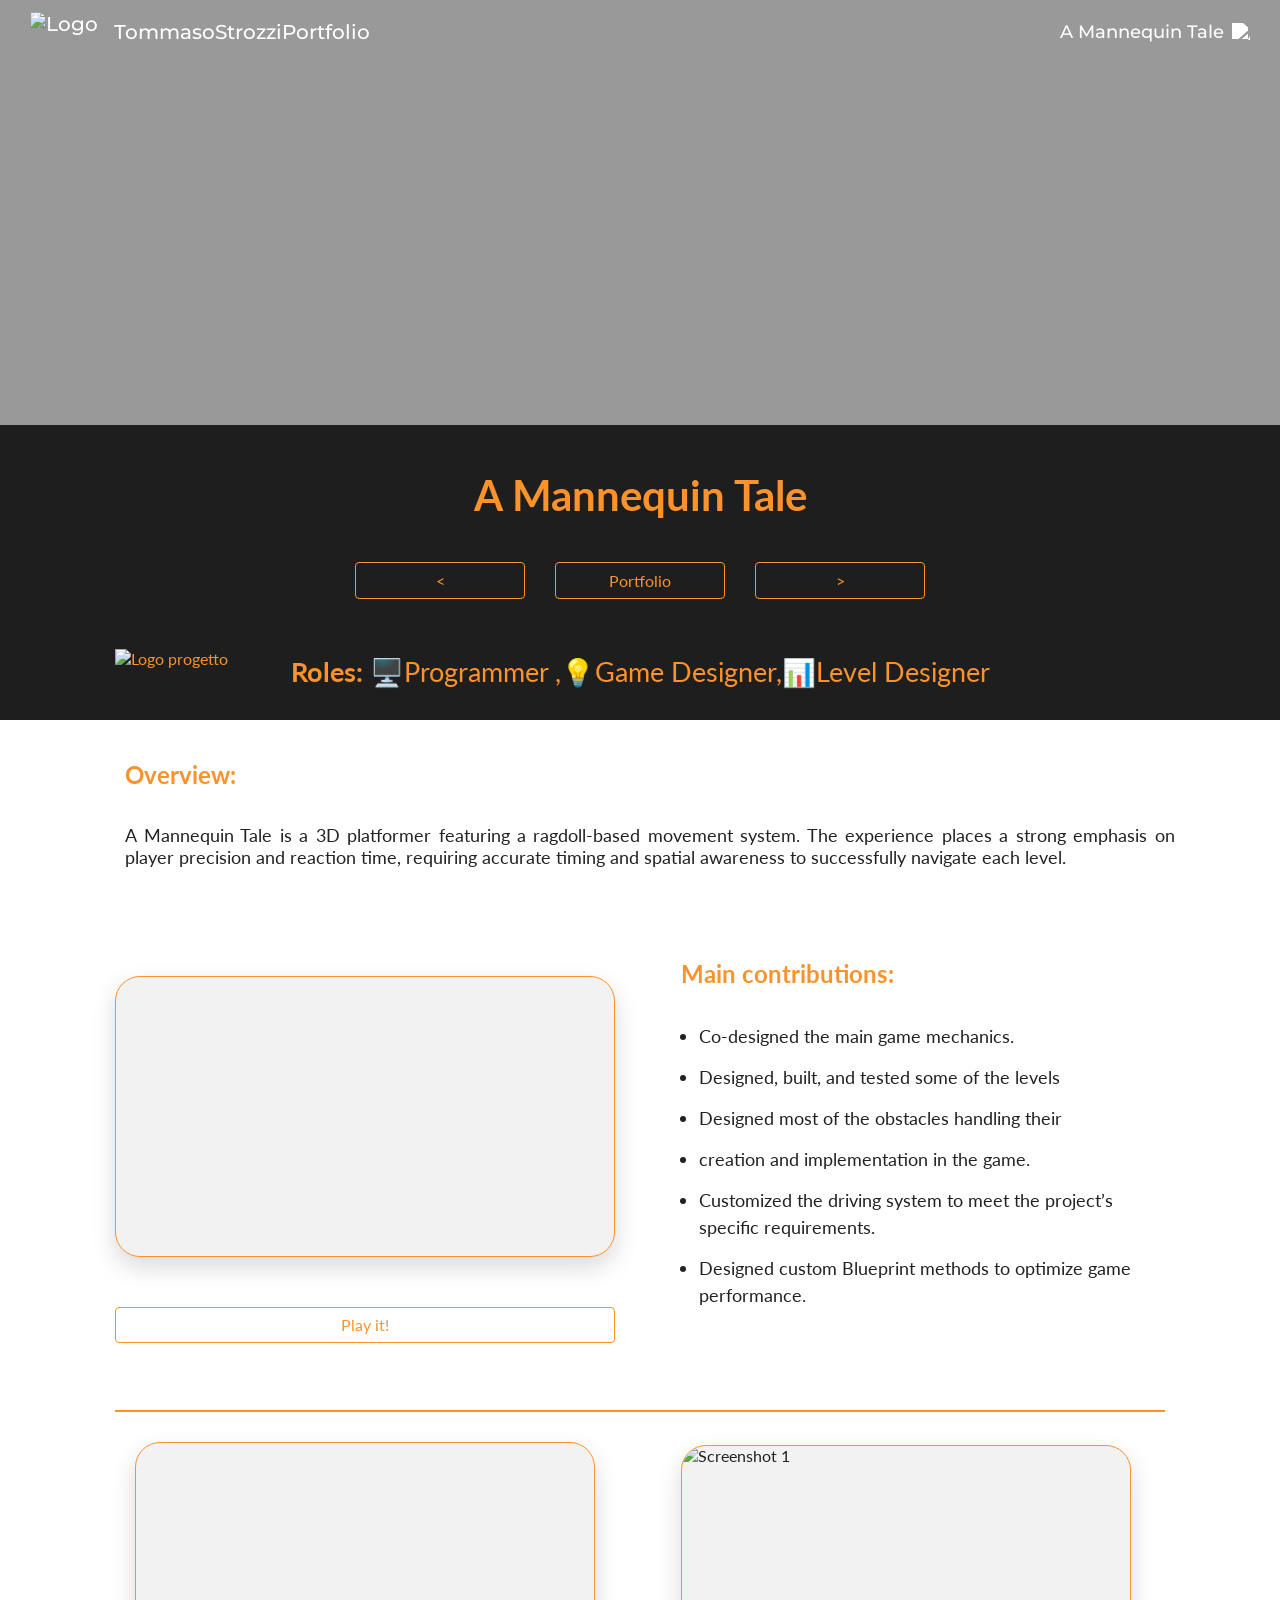
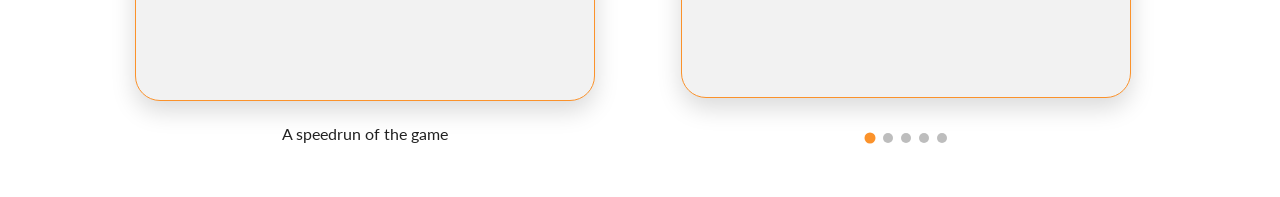
==== a-mannequin-tale.html @ 46197012 "Portfolio 1.2" ====
<!DOCTYPE html>
<html lang="it">
<head>
    <meta charset="UTF-8">
    <meta name="viewport" content="width=device-width, initial-scale=1.0">

    <title>A Mannequin Tale</title>
    <link rel="stylesheet" href="css/projectstyle.css">
    <link rel="preconnect" href="https://fonts.googleapis.com">
    <link rel="preconnect" href="https://fonts.gstatic.com" crossorigin>
    <link href="https://fonts.googleapis.com/css2?family=Lato:ital,wght@0,400;0,700;1,400;1,700&display=swap" rel="stylesheet">
    <link rel="icon" href="https://imgur.com/U4tnwDA.jpg" type="image/jpeg">
</head>

<body style="
  --color-bg: #1E1E1E;
  --color-accent: #FB922B;
  --color-accent-dark: #E57E1F;
  --color-text: #222222;
  --font-main: 'Lato', sans-serif;
  --hero-image: url('https://imgur.com/tdetvVC.jpg');
">
    <!-- HEADER -->
    <header class="header">
        <div class="logo">
            <img src="https://imgur.com/Wj6mNnL.jpg" alt="Logo" class="logo-img">
            TommasoStrozziPortfolio
        </div>
        <div class="menu">
            <span class="menu-title">
                A Mannequin Tale
                <img src="https://imgur.com/wrdDKF8.png" alt="Arrow Icon" class="menu-arrow">
            </span>
            <ul class="dropdown">
                <li><a href="index.html">Portfolio</a></li>
                <li><a href="straight-thoughts.html">Straight Thoughts</a></li>
                <li><a href="until-you-make-it.html">...Until You Make It</a></li>
                <li><a href="handys-wander.html">Handy's Wander</a></li>
                <li><a href="fuga-da-cagna.html">Fuga Da Cag'Na</a></li>
                <li><a href="gloom-district.html">Gloom District</a></li>
            </ul>
        </div>
    </header>

    <!-- HERO -->
    <section class="hero-spacer"></section>

    <section class="hero-banner">
        <div class="container">
            <div class="hero-content">
                <h1 class="hero-title">A Mannequin Tale</h1>

                <div class="hero-nav">
                    <a href="straight-thoughts.html">&#60;</a>
                    <a href="index.html">Portfolio</a>
                    <a href="until-you-make-it.html">&#62;</a>
                </div>

                <div class="roles-row">
                    <img src="https://imgur.com/hMfB88m.jpg" alt="Logo progetto" class="roles-logo">
                    <p class="roles-text">
                        <strong>Roles:</strong>
                        🖥️Programmer ,💡Game Designer,📊Level Designer
                    </p>
                </div>
            </div>
        </div>
    </section>

    <!-- CONTENT -->
    <section class="project-section">
        <div class="container">

            <section class="overview-section">
                <h2 class="section-title">Overview:</h2>
                <p class="overview-text">
                    A Mannequin Tale is a 3D platformer featuring a ragdoll-based movement system. The experience places a strong emphasis on player precision and reaction time, requiring accurate timing and spatial awareness to successfully navigate each level.
                </p>
            </section>

            <!-- PRIMA SEZIONE -->
            <section class="content-preview">
                <div class="portfolio-content">

                    <!-- VIDEO 1 AL POSTO DEL CAROSELLO DI SOPRA -->
                    <div class="carousel-box">
                        <div class="video-box">
                            <iframe src="https://www.youtube-nocookie.com/embed/F_3HjSEWbZM"
                                    title="YouTube video player"
                                    frameborder="0"
                                    allow="accelerometer; autoplay; clipboard-write; encrypted-media; gyroscope; picture-in-picture; web-share"
                                    allowfullscreen
                                    referrerpolicy="strict-origin-when-cross-origin">
                            </iframe>
                        </div>

                        <a href="https://fiorebuddha.itch.io/a-mannequin-tale" class="play-btn" target="_blank">
                            Play it!
                        </a>
                    </div>

                    <!-- MAIN CONTRIBUTIONS DI SOPRA RESTA QUI -->
                    <div class="text-column">
                        <h2 class="contribution-title">Main contributions:</h2>
                        <ul class="contribution-list">
                            <li>Co-designed the main game mechanics.</li>
                            <li>Designed, built, and tested some of the levels</li>
                            <li>Designed most of the obstacles handling their</li>
                            <li>creation and implementation in the game.</li>
                            <li>Customized the driving system to meet the project’s specific requirements.</li>
                            <li>Designed custom Blueprint methods to optimize game performance.</li>
                        </ul>
                        <br />
                        <br />
                        <br />
                    </div>

                </div>
            </section>

            <hr class="section-divider">

            <!-- SECONDA SEZIONE -->
            <section class="content-preview">
                <div class="portfolio-content">

                    <!-- VIDEO 2 AL POSTO DEL CAROSELLO DI SOTTO -->
                    <div class="carousel-box">
                        <div class="video-box-2">
                            <iframe src="https://www.youtube-nocookie.com/embed/7JmI_Tr10-s"
                                    title="YouTube video player"
                                    frameborder="0"
                                    allow="accelerometer; autoplay; clipboard-write; encrypted-media; gyroscope; picture-in-picture; web-share"
                                    allowfullscreen
                                    referrerpolicy="strict-origin-when-cross-origin">
                            </iframe>
                        </div>

                        <p style="text-align: center; margin: 0 0 35px 0; line-height: 1;">
                            A speedrun of the game
                        </p>
                    </div>

                    <!-- IL MAIN CONTRIBUTION DI SOTTO DIVENTA IL CAROSELLO -->
                            <div class="carousel-box">
                                <div class="carousel" id="portfolioCarousel">
                                    <button class="carousel-arrow prev" id="prevSlide" aria-label="Immagine precedente">&#10094;</button>
                                    <button class="carousel-arrow next" id="nextSlide" aria-label="Immagine successiva">&#10095;</button>

                                    <div class="carousel-slide">
                                        <img src="https://i.imgur.com/fH90xXa.jpg" alt="Screenshot 1">
                                    </div>
                                    <div class="carousel-slide">
                                        <img src="https://i.imgur.com/KrLvsUf.jpg" alt="Screenshot 2">
                                    </div>
                                    <div class="carousel-slide">
                                        <img src="https://i.imgur.com/tdetvVC.jpg" alt="Screenshot 3">
                                    </div>
                                    <div class="carousel-slide">
                                        <img src="https://i.imgur.com/iNM7DYr.jpg" alt="Screenshot 4">
                                    </div>
                                    <div class="carousel-slide">
                                        <img src="https://i.imgur.com/xnFDkZ8.jpg" alt="Screenshot 5">
                                    </div>
                                </div>

                                <div class="carousel-caption" id="carouselCaption">A Mannequin Tale</div>

                                <div class="carousel-dots" id="carouselDots">
                                    <span class="carousel-dot active" data-slide="0"></span>
                                    <span class="carousel-dot" data-slide="1"></span>
                                    <span class="carousel-dot" data-slide="2"></span>
                                    <span class="carousel-dot" data-slide="3"></span>
                                    <span class="carousel-dot" data-slide="4"></span>
                                </div>
                            </div>
                        </div>
                    </section>
                </div>
            </section>
    <script src="js/script.js"></script>
</body>
</html>
---- css/projectstyle.css ----
﻿@import url('https://fonts.googleapis.com/css2?family=Montserrat:wght@600;700&family=Poppins:wght@300;400;500&display=swap');

/* -------------------- BASE -------------------- */
html, body {
    margin: 0;
    padding: 0;
    font-family: var(--font-main);
}

body {
    background: #ffffff;
    color: var(--color-text, #222222);
    position: relative;
}

    /* immagine fissa in alto, dietro al sito */
    body::before {
        content: "";
        position: fixed;
        top: 0;
        left: 0;
        width: 100%;
        height: 47.27vh;
        background: linear-gradient(rgba(0, 0, 0, 0.4), rgba(0, 0, 0, 0.4)), var(--hero-image) center center;
        background-size: cover;
        z-index: -1;
        filter: blur(0.5px);
    }
    /* se NON c'è color-hero-text → freccia bianca */
    body:not([style*="--color-hero-text"]) .menu-arrow {
        filter: brightness(0) invert(1);
    }

.container {
    width: 60.5%;
    margin: 0 auto;
}

/* -------------------- HEADER -------------------- */
.hero-spacer {
    height: 47.25vh;
}

.header {
    display: flex;
    justify-content: space-between;
    align-items: center;
    font-family: 'Montserrat', sans-serif;
    padding: 12px 30px 8px 30px;
    background: var(--color-bg, #1E1B4B);
    color: var(--color-hero-text, #ffffff);
    font-size: 20px;
    position: fixed;
    top: 0;
    left: 0;
    width: 100%;
    z-index: 2000;
    box-sizing: border-box;
    transition: background-color 0.35s ease;
}

    .header.transparent {
        background-color: rgba(30, 27, 75, 0); /* stesso colore ma trasparente */
    }

.logo {
    display: flex;
    align-items: center;
    gap: 16px;
    font-size: 20px;
    font-weight: 500;
    color: var(--color-hero-text, #ffffff);
}

.logo-img {
    height: 40px;
    width: auto;
    display: block;
}

/* -------------------- MENU -------------------- */
.menu {
    position: relative;
    z-index: 1100;
    display: inline-flex;
    justify-content: center;
    flex-direction: column;
    align-items: center;
    text-align: center;
}

.menu-title {
    display: inline-flex;
    align-items: center;
    justify-content: center;
    gap: 8px;
    font-weight: 500;
    font-size: 18px;
    color: var(--color-hero-text, #ffffff);
    cursor: pointer;
    transition: color 0.3s ease;
    text-align: center;
    white-space: nowrap;
}

.menu:hover .menu-title {
    color: #000000;
    font-weight: 500;
}

.menu .dropdown {
    display: none;
    position: absolute;
    top: 100%;
    transform: translateX(10%);
    background-color: var(--color-accent, #FF4DA6);
    list-style: none;
    margin: 0;
    padding: 0;
    border-radius: 10px;
    min-width: 240px;
    overflow: hidden;
    z-index: 1200;
    box-shadow: 0 8px 20px rgba(0, 0, 0, 0.18);
    text-align: center;
}

    .menu .dropdown li {
        padding: 0;
    }

        .menu .dropdown li a {
            color: var(--color-hero-text, #ffffff);
            text-decoration: none;
            display: block;
            width: 100%;
            padding: 11px 20px;
            box-sizing: border-box;
            transition: background 0.3s ease, color 0.3s ease;
            text-align: center;
            white-space: nowrap;
            font-weight: 500;
        }

        .menu .dropdown li:hover a {
            background-color: var(--color-accent-dark, #D63D84);
            color: #000000;
            font-weight: 700;
        }

.menu:hover .dropdown {
    display: block;
}

.menu-arrow {
    width: 18px;
    height: 18px;
    object-fit: contain;
    display: inline-block;
    transition: transform 0.3s ease, filter 0.3s ease;
    filter: none; /* default: nera */
}

.menu:hover .menu-arrow {
    transform: rotate(180deg);
    filter: brightness(0);
}


/* -------------------- HERO -------------------- */
.hero-banner {
    background: var(--color-bg, #1C1D57);
    color: var(--color-hero-text, var(--color-accent, #F0579E));
    padding: 10px 0 25px 0;
    position: relative;
    z-index: 2;
}

.hero-content {
    text-align: center;
}

.hero-title {
    margin-bottom: 60px;
    font-size: 48px;
    font-weight: 700;
    color: var(--color-hero-text, var(--color-accent, #FF4DA6));
}

.hero-nav {
    display: flex;
    justify-content: center;
    gap: 30px;
    margin: 25px 0 50px 0;
}

    .hero-nav a,
    .hero-nav button {
        min-width: 170px;
        padding: 8px 20px;
        border: 1px solid var(--color-hero-text, var(--color-accent, #FF4DA6));
        background: transparent;
        color: var(--color-hero-text, var(--color-accent, #FF4DA6));
        text-decoration: none;
        border-radius: 4px;
        font-size: 16px;
        cursor: pointer;
        transition: 0.3s;
        box-sizing: border-box;
    }

        .hero-nav a:hover,
        .hero-nav button:hover {
            background: var(--color-hero-text, var(--color-accent, #FF4DA6));
            color: #ffffff;
        }

.roles-row {
    display: flex;
    align-items: baseline;
    justify-content: center;
    flex-wrap: wrap;
    position: relative;
}

.roles-logo {
    position: absolute;
    left: 0;
    height: 70px;
    width: auto;
    object-fit: contain;
}

.roles-text {
    margin: 0;
    width: 76%;
    font-size: 32px;
    line-height: 2;
    color: var(--color-hero-text, var(--color-accent, #FF4DA6));
}

    .roles-text strong {
        font-weight: 700;
    }

@media (max-width: 900px) {
    .roles-row {
        flex-direction: column;
        align-items: center;
        justify-content: center;
    }

    .roles-logo {
        position: static; /* 👈 fondamentale */
        height: 60px;
        margin-bottom: 10px;
    }

    .roles-text {
        width: 100%;
        text-align: center;
    }
}

/* -------------------- MAIN CONTENT -------------------- */
.project-section {
    background: var(--project-bg, #ffffff);
    color: var(--color-text, #222222);
    padding: 20px 0 20px 0;
}

.overview-section {
    margin-bottom: 70px;
    margin-left: 10px;
    width: 100%;
    align-items: center;
    justify-content: center;
}

.section-title {
    font-size: 24px;
    font-weight: 700;
    color: var(--color-accent, #FF4DA6);
    margin-bottom: 35px;
    text-align: justify;
}

.overview-section p {
    margin: 0;
}

.overview-section > p + p {
    margin-top: 19px;
}

.overview-quote {
    font-style: italic;
    text-align: justify;
    line-height: 1.25;
    font-size: 19px;
    color: #6D6D6D;
}

.overview-text {
    font-size: 19px;
    text-align: justify;
    line-height: 1.25;
    color: var(--color-text, #222222);
}

/* -------------------- PROJECT GRID -------------------- */
.portfolio-content {
    display: grid;
    grid-template-columns: minmax(0, 1.05fr) minmax(300px, 0.95fr);
    align-items: center;
}

/* -------------------- CAROUSEL -------------------- */
.carousel-box {
    width: 93%;
    display: flex;
    flex-direction: column;
    align-items: stretch;
    justify-content: flex-start;
}

.carousel {
    position: relative;
    width: 100%;
    aspect-ratio: 16 / 9;
    overflow: hidden;
    border-radius: 25px;
    border: 1px solid var(--color-accent, #FF4DA6);
    box-shadow: 0 10px 25px rgba(0,0,0,0.15);
    background: #f2f2f2;
}

.carousel-slide {
    position: absolute;
    inset: 0;
    opacity: 0;
    transition: opacity 0.8s ease-in-out;
}

    .carousel-slide.active {
        opacity: 1;
        z-index: 1;
    }

    .carousel-slide img {
        width: 100%;
        height: 100%;
        object-fit: cover;
        display: block;
    }

.carousel-dots {
    display: flex;
    justify-content: center;
    gap: 8px;
    margin-top: 35px;
    margin-bottom: 30px;
}

.carousel-dot {
    width: 10px;
    height: 10px;
    border-radius: 50%;
    background: #BDBDBD;
    cursor: pointer;
    transition: background 0.3s ease, transform 0.3s ease;
}

    .carousel-dot.active {
        background: var(--color-accent, #FF4DA6);
        transform: scale(1.1);
    }

.carousel-arrow {
    position: absolute;
    top: 50%;
    transform: translateY(-50%);
    z-index: 3;
    width: 44px;
    height: 44px;
    border: none;
    border-radius: 50%;
    background: rgba(255, 243, 236, 0.88);
    color: var(--color-hero-text, var(--color-accent, #FF4DA6));
    font-size: 26px;
    line-height: 1;
    cursor: pointer;
    transition: background 0.3s ease, color 0.3s ease, transform 0.3s ease, opacity 0.3s ease;
    opacity: 0;
    pointer-events: none;
}

.carousel-box:hover .carousel-arrow {
    opacity: 1;
    pointer-events: auto;
}

.carousel-arrow:hover {
    background: var(--color-hero-text, var(--color-accent, #FF4DA6));
    color: #ffffff;
}

.carousel-arrow.prev {
    left: 14px;
}

.carousel-arrow.next {
    right: 14px;
}

.video-box {
    position: relative;
    width: 100%;
    aspect-ratio: 16 / 9;
    overflow: hidden;
    border-radius: 25px;
    border: 1px solid var(--color-accent, #FF4DA6);
    box-shadow: 0 10px 25px rgba(0,0,0,0.15);
    background: #f2f2f2;
    background: #f2f2f2;
    margin-bottom: 50px;
}

.video-box-2 {
    position: relative;
    width: 92%;
    aspect-ratio: 16 / 9;
    overflow: hidden;
    border-radius: 25px;
    border: 1px solid var(--color-accent, #FF4DA6);
    box-shadow: 0 10px 25px rgba(0,0,0,0.15);
    background: #f2f2f2;
    margin: 0 auto 25px auto;
}

    .video-box iframe {
        width: 100%;
        height: 100%;
        border: 0;
    }
.video-box-2 iframe {
    width: 100%;
    height: 100%;
    border: 0;
    display: block;
}

/* -------------------- BUTTON -------------------- */
.play-btn {
    width: 100%;
    padding: 7.5px 30px;
    border: 1px solid var(--color-accent, #FF4DA6);
    background: transparent;
    color: var(--color-accent, #FF4DA6);
    border-radius: 4px;
    text-decoration: none;
    text-align: center;
    font-size: 16px;
    transition: 0.3s;
    box-sizing: border-box;
    display: block;
}

    .play-btn:hover {
        background: var(--color-accent, #FF4DA6);
        color: var(--color-hero-text, #ffffff);
    }

/* -------------------- TEXT COLUMN -------------------- */
.text-column {
    width: 100%;
}

.contribution-title {
    font-size: 24px;
    font-weight: 700;
    color: var(--color-accent, #FF4DA6);
    margin-bottom: 35px; /* 👈 distanza dal testo */
}

.contribution-list {
    margin: 0;
    padding-left: 18px;
}

    .contribution-list li {
        margin-bottom: 14px;
        font-size: 19px;
        line-height: 1.5;
        color: var(--color-text, #222222);
    }

/* -------------------- DIVIDER -------------------- */
.section-divider {
    border: none;
    border-top: 2px solid var(--color-accent, #FF4DA6);
    margin: 30px 0 30px 0;
    width: 100%;
}

/* -------------------- RESPONSIVE -------------------- */
@media (max-width: 900px) {
    .header {
        flex-direction: column;
        gap: 12px;
        padding: 12px 20px;
    }

    .hero-title {
        font-size: 38px;
    }

    .portfolio-content {
        grid-template-columns: 1fr;
    }

    .roles-text {
        text-align: center;
        font-size: 20px;
    }
}

@media (max-width: 600px) {
    .hero-nav {
        flex-direction: column;
        align-items: center;
    }

        .hero-nav a,
        .hero-nav button {
            width: 100%;
            max-width: 240px;
        }

    .hero-title {
        font-size: 32px;
    }

    .overview-text,
    .contribution-list li {
        font-size: 16px;
    }

    .roles-text {
        font-size: 18px;
    }

    .logo {
        font-size: 17px;
    }

    .menu-title {
        font-size: 16px;
    }
}

/* -------------------- FIX GENERALI -------------------- */
*,
*::before,
*::after {
    box-sizing: border-box;
}

img,
iframe {
    max-width: 100%;
}

body {
    overflow-x: hidden;
}

.container {
    width: min(60.5%, 1200px);
}

/* rende il dropdown più stabile */
.menu .dropdown li a {
    line-height: 1.3;
}

/* evita che testi molto lunghi rompano il layout */
.hero-title,
.roles-text,
.overview-text,
.overview-quote,
.contribution-list li,
.section-title,
.contribution-title,
.logo {
    overflow-wrap: anywhere;
}

/* -------------------- LARGE TABLET -------------------- */
@media (max-width: 1600px) {
    .container {
        width: 82%;
    }

    .hero-title {
        font-size: 42px;
        margin-bottom: 42px;
    }

    .roles-text {
        width: 82%;
        font-size: 27px;
        line-height: 1.7;
    }

    .roles-logo {
        height: 60px;
    }

    .portfolio-content {
        grid-template-columns: minmax(0, 1fr) minmax(280px, 0.9fr);
        gap: 28px;
    }

    .overview-text,
    .overview-quote,
    .contribution-list li {
        font-size: 18px;
    }
}

/* -------------------- TABLET -------------------- */
@media (max-width: 1024px) {
    body::before {
        height: 38vh;
        background-position: center center;
        background-size: cover;
    }

    .hero-spacer {
        height: 38vh;
    }

    .container {
        width: 88%;
    }

    .header {
        padding: 12px 18px;
        gap: 10px;
    }

    .logo {
        font-size: 18px;
        gap: 12px;
        text-align: center;
    }

    .logo-img {
        height: 36px;
    }

    .menu-title {
        font-size: 17px;
    }

    .menu .dropdown {
        min-width: 220px;
        transform: translateX(0);
        right: 0;
        left: auto;
    }

    .hero-banner {
        padding: 16px 0 24px 0;
    }

    .hero-title {
        font-size: 36px;
        line-height: 1.15;
        margin-bottom: 28px;
    }

    .hero-nav {
        gap: 16px;
        margin: 20px 0 34px 0;
        flex-wrap: wrap;
    }

        .hero-nav a,
        .hero-nav button {
            min-width: 150px;
            padding: 10px 16px;
            font-size: 15px;
        }

    .roles-row {
        flex-direction: column;
        align-items: center;
        justify-content: center;
        gap: 10px;
    }

    .roles-logo {
        position: static;
        height: 58px;
        margin-bottom: 0;
    }

    .roles-text {
        width: 100%;
        text-align: center;
        font-size: 22px;
        line-height: 1.6;
    }

    .project-section {
        padding: 28px 0;
    }

    .overview-section {
        margin-bottom: 46px;
        margin-left: 0;
    }

    .section-title,
    .contribution-title {
        font-size: 22px;
        margin-bottom: 22px;
        text-align: left;
    }

    .overview-text,
    .overview-quote,
    .contribution-list li {
        font-size: 17px;
        line-height: 1.6;
        text-align: left;
    }

    .portfolio-content {
        grid-template-columns: 1fr;
        gap: 26px;
        align-items: flex-start;
    }

    .carousel-box {
        width: 100%;
    }

    .text-column {
        width: 100%;
    }

    .video-box {
        margin-bottom: 28px;
    }

    .video-box-2 {
        width: 100%;
        margin: 0 0 22px 0;
    }

    .carousel-dots {
        margin-top: 18px;
        margin-bottom: 10px;
    }

    .carousel-arrow {
        opacity: 1;
        pointer-events: auto;
    }

    .section-divider {
        margin: 28px 0;
    }
}

/* -------------------- MOBILE -------------------- */
@media (max-width: 768px) {
    body::before {
        height: 28vh;
        filter: blur(0.3px);
        background-position: center center;
    }

    .hero-spacer {
        height: 28vh;
    }

    .container {
        width: 92%;
    }

    .header {
        padding: 12px 14px;
        flex-direction: column;
        align-items: center;
        gap: 10px;
    }

        .header.transparent {
            background-color: rgba(30, 27, 75, 0.18);
            backdrop-filter: blur(6px);
        }

    .logo {
        gap: 10px;
        font-size: 16px;
        justify-content: center;
        flex-wrap: wrap;
        text-align: center;
    }

    .logo-img {
        height: 32px;
    }

    .menu {
        width: 100%;
    }

    .menu-title {
        font-size: 15px;
    }

    .menu .dropdown {
        position: static;
        display: none;
        width: 100%;
        min-width: 0;
        margin-top: 8px;
        border-radius: 12px;
        transform: none;
        box-shadow: 0 8px 18px rgba(0, 0, 0, 0.18);
    }

    .menu:hover .dropdown,
    .menu:focus-within .dropdown {
        display: block;
    }

    .menu .dropdown li a {
        padding: 12px 14px;
        font-size: 14px;
        white-space: normal;
    }

    .hero-banner {
        padding: 18px 0 22px 0;
    }

    .hero-title {
        font-size: 28px;
        line-height: 1.15;
        margin-bottom: 20px;
    }

    .hero-nav {
        flex-direction: column;
        align-items: stretch;
        gap: 12px;
        margin: 18px 0 24px 0;
    }

        .hero-nav a,
        .hero-nav button {
            width: 100%;
            min-width: 0;
            max-width: none;
            padding: 11px 14px;
            font-size: 15px;
        }

    .roles-logo {
        height: 52px;
    }

    .roles-text {
        width: 100%;
        font-size: 18px;
        line-height: 1.55;
        text-align: center;
    }

    .project-section {
        padding: 24px 0;
    }

    .overview-section {
        margin-bottom: 34px;
    }

    .section-title,
    .contribution-title {
        font-size: 20px;
        margin-bottom: 16px;
    }

    .overview-section > p + p {
        margin-top: 14px;
    }

    .overview-text,
    .overview-quote {
        font-size: 15px;
        line-height: 1.7;
        text-align: left;
    }

    .contribution-list {
        padding-left: 20px;
    }

        .contribution-list li {
            font-size: 15px;
            line-height: 1.65;
            margin-bottom: 10px;
        }

    .carousel,
    .video-box,
    .video-box-2 {
        border-radius: 18px;
    }

    .carousel-arrow {
        width: 36px;
        height: 36px;
        font-size: 21px;
    }

        .carousel-arrow.prev {
            left: 8px;
        }

        .carousel-arrow.next {
            right: 8px;
        }

    .carousel-dots {
        gap: 10px;
        margin-top: 14px;
        margin-bottom: 0;
    }

    .carousel-dot {
        width: 10px;
        height: 10px;
        margin-bottom: 10px;
    }

    .play-btn {
        padding: 11px 14px;
        font-size: 15px;
    }

    .section-divider {
        margin: 22px 0;
    }
}

/* -------------------- SMALL MOBILE -------------------- */
@media (max-width: 420px) {
    body::before {
        height: 24vh;
    }

    .hero-spacer {
        height: 24vh;
    }

    .container {
        width: 94%;
    }

    .logo {
        font-size: 15px;
    }

    .logo-img {
        height: 28px;
    }

    .hero-title {
        font-size: 24px;
    }

    .roles-text {
        font-size: 16px;
    }

    .section-title,
    .contribution-title {
        font-size: 18px;
    }

    .overview-text,
    .overview-quote,
    .contribution-list li,
    .play-btn {
        font-size: 14px;
    }

    .hero-nav a,
    .hero-nav button {
        font-size: 14px;
    }

    .carousel-arrow {
        width: 32px;
        height: 32px;
        font-size: 18px;
    }
}
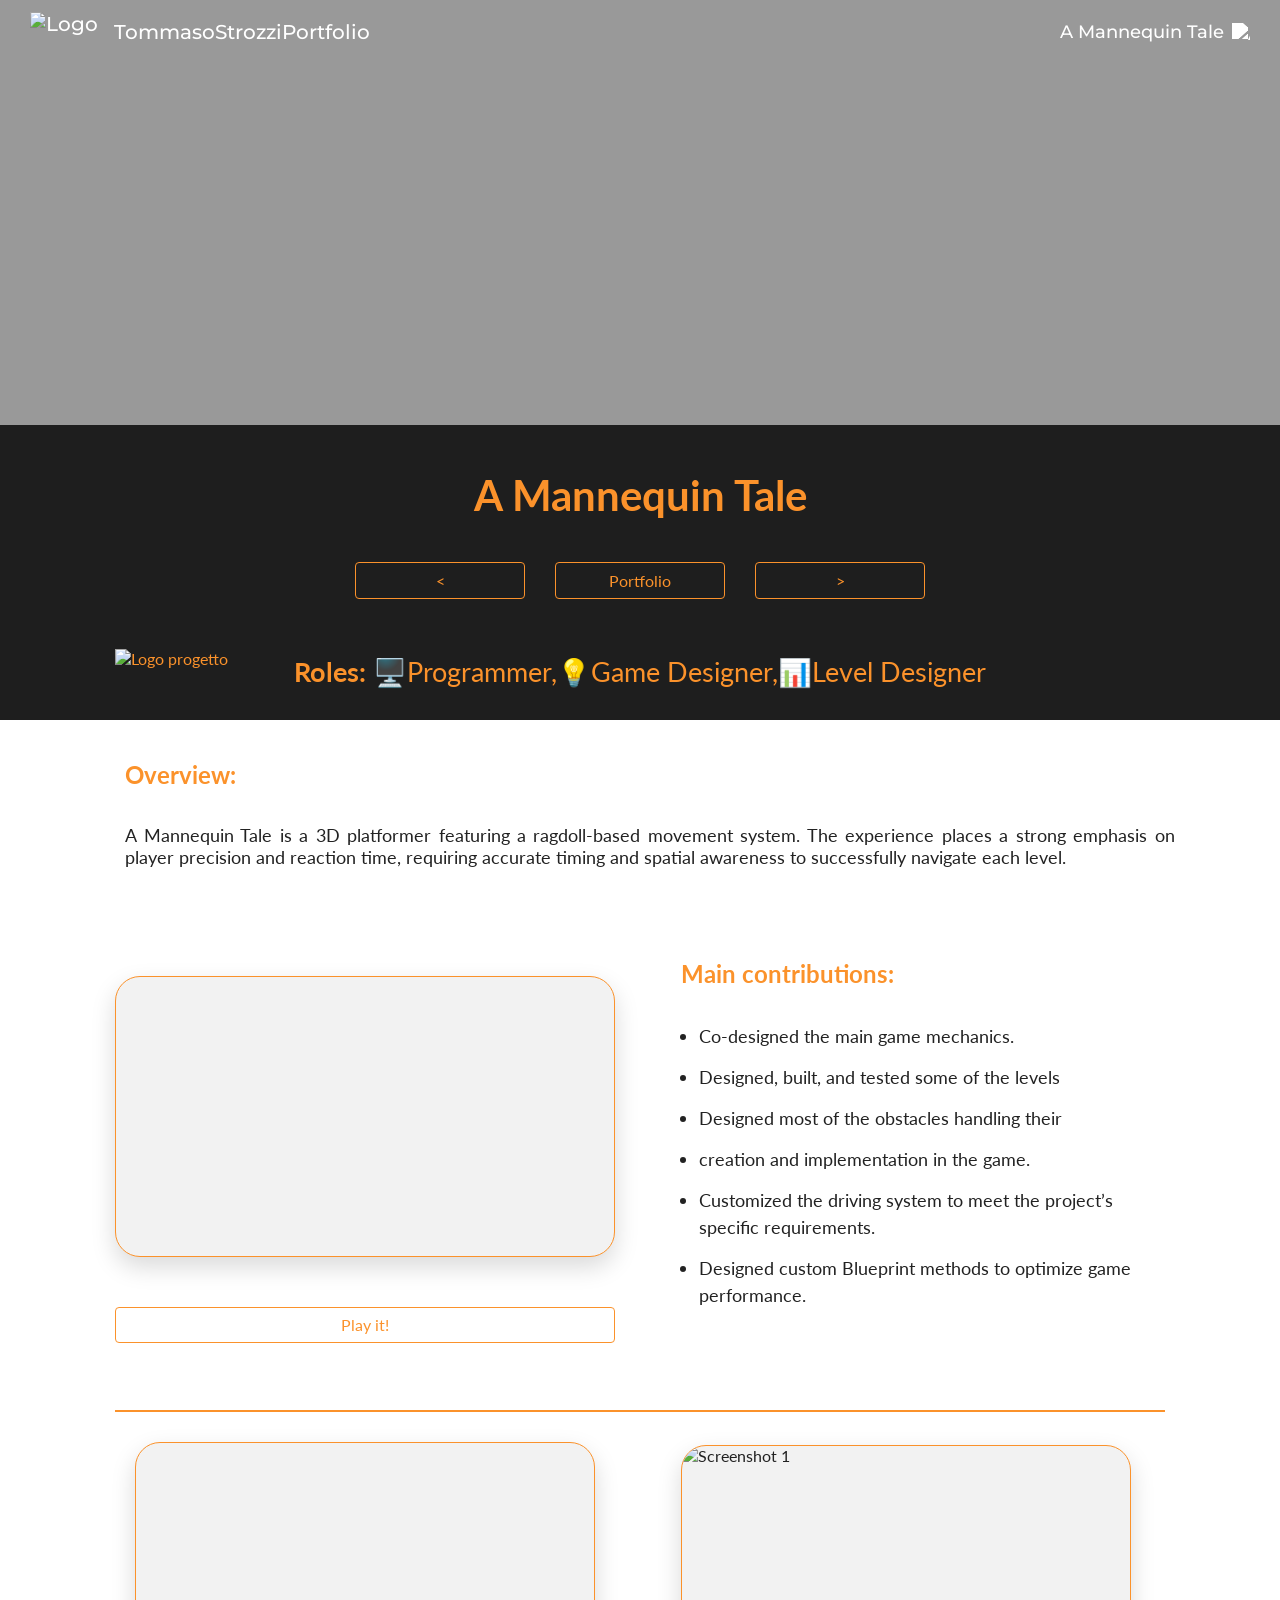
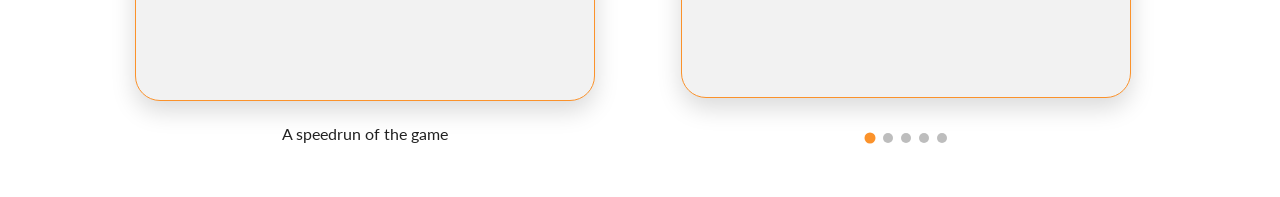
==== commit b159942a: "Small Text Fix" ====
--- a/a-mannequin-tale.html
+++ b/a-mannequin-tale.html
@@ -60,7 +60,7 @@
                     <img src="https://imgur.com/hMfB88m.jpg" alt="Logo progetto" class="roles-logo">
                     <p class="roles-text">
                         <strong>Roles:</strong>
-                        🖥️Programmer ,💡Game Designer,📊Level Designer
+                        🖥️Programmer,💡Game Designer,📊Level Designer
                     </p>
                 </div>
             </div>
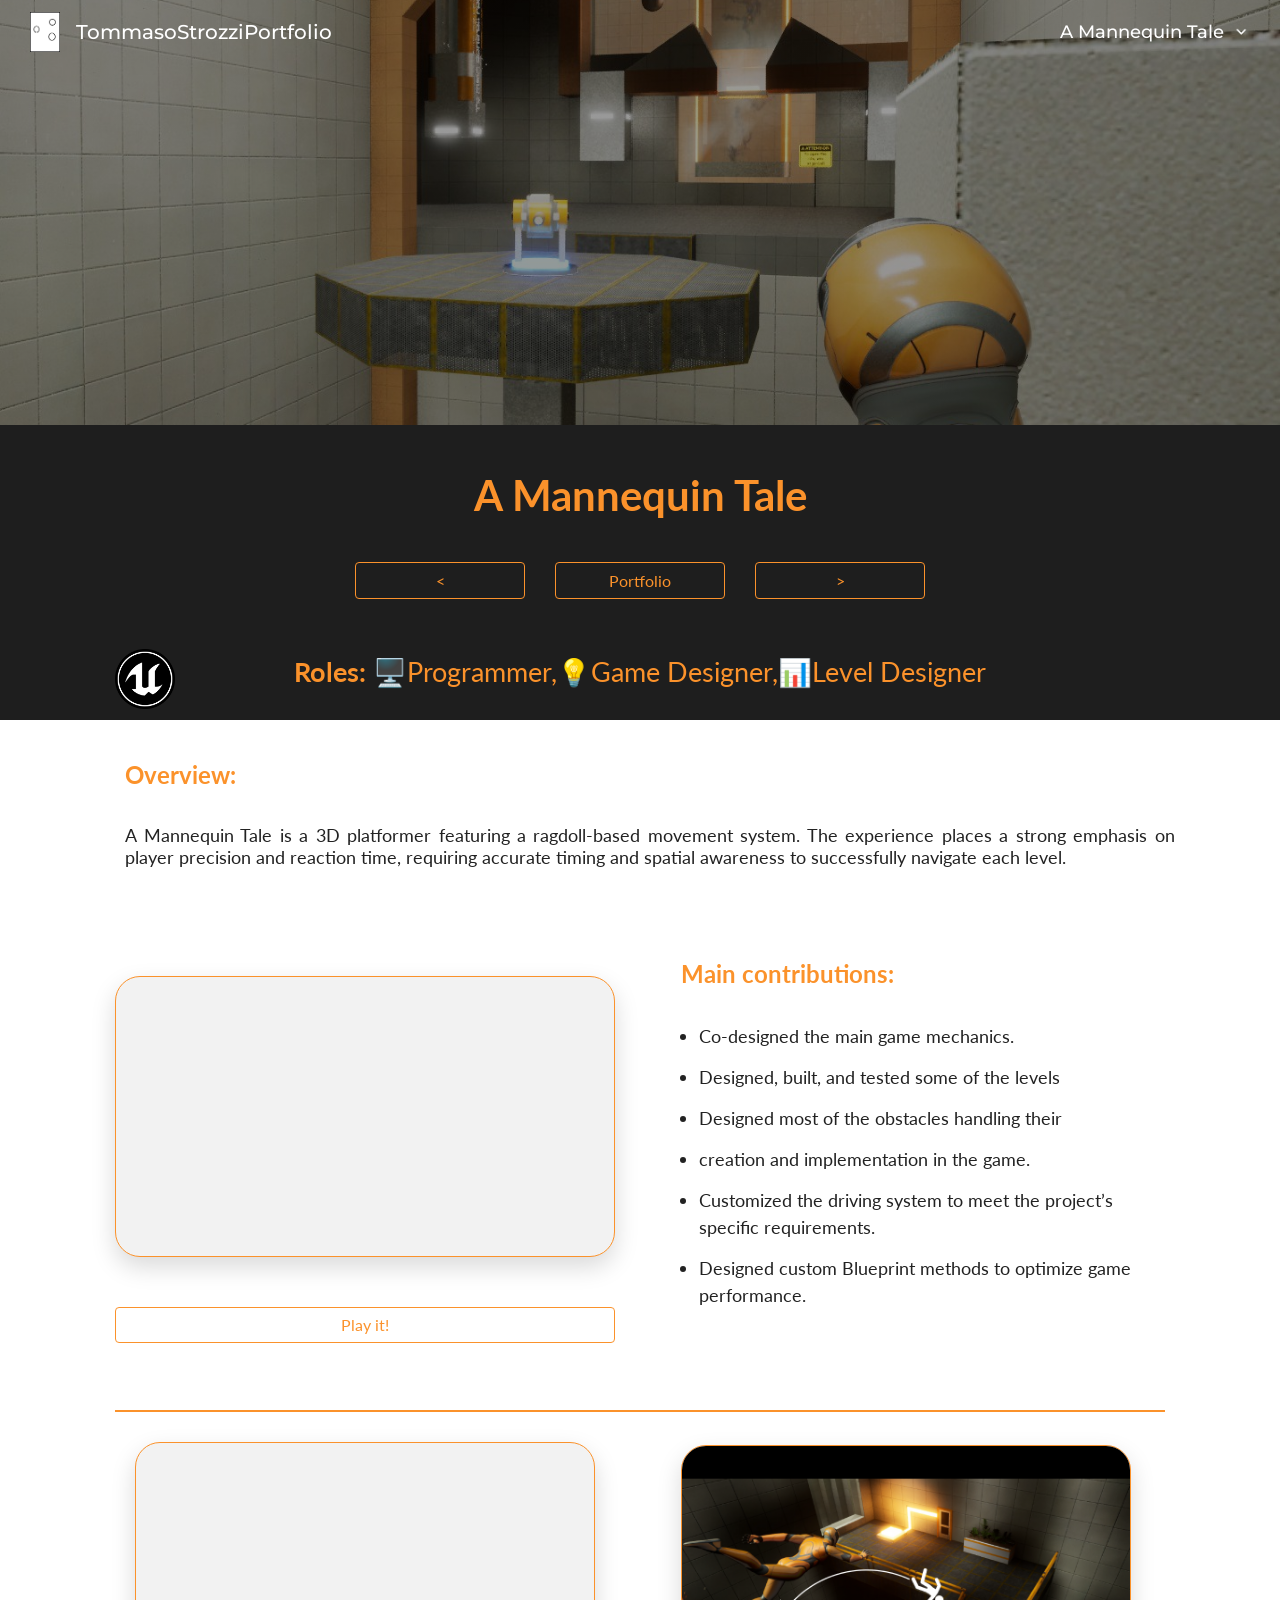
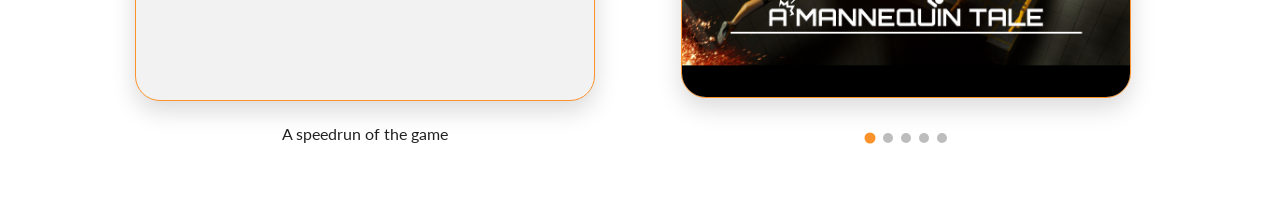
==== commit 75fdfcd0: "image import" ====
--- a/a-mannequin-tale.html
+++ b/a-mannequin-tale.html
@@ -9,7 +9,7 @@
     <link rel="preconnect" href="https://fonts.googleapis.com">
     <link rel="preconnect" href="https://fonts.gstatic.com" crossorigin>
     <link href="https://fonts.googleapis.com/css2?family=Lato:ital,wght@0,400;0,700;1,400;1,700&display=swap" rel="stylesheet">
-    <link rel="icon" href="https://imgur.com/U4tnwDA.jpg" type="image/jpeg">
+    <link rel="icon" href="img/U4tnwDA - Imgur.png" type="image/jpeg">
 </head>
 
 <body style="
@@ -18,18 +18,18 @@
   --color-accent-dark: #E57E1F;
   --color-text: #222222;
   --font-main: 'Lato', sans-serif;
-  --hero-image: url('https://imgur.com/tdetvVC.jpg');
+  --hero-image: url('../img/tdetvVC - Imgur.jpg');
 ">
     <!-- HEADER -->
     <header class="header">
         <div class="logo">
-            <img src="https://imgur.com/Wj6mNnL.jpg" alt="Logo" class="logo-img">
+            <img src="img/Wj6mNnL - Imgur.png" alt="Logo" class="logo-img">
             TommasoStrozziPortfolio
         </div>
         <div class="menu">
             <span class="menu-title">
                 A Mannequin Tale
-                <img src="https://imgur.com/wrdDKF8.png" alt="Arrow Icon" class="menu-arrow">
+                <img src="img/wrdDKF8 - Imgur.png" alt="Arrow Icon" class="menu-arrow">
             </span>
             <ul class="dropdown">
                 <li><a href="index.html">Portfolio</a></li>
@@ -57,7 +57,7 @@
                 </div>
 
                 <div class="roles-row">
-                    <img src="https://imgur.com/hMfB88m.jpg" alt="Logo progetto" class="roles-logo">
+                    <img src="img/hMfB88m - Imgur.png" alt="Logo progetto" class="roles-logo">
                     <p class="roles-text">
                         <strong>Roles:</strong>
                         🖥️Programmer,💡Game Designer,📊Level Designer
@@ -148,19 +148,19 @@
                                     <button class="carousel-arrow next" id="nextSlide" aria-label="Immagine successiva">&#10095;</button>
 
                                     <div class="carousel-slide">
-                                        <img src="https://i.imgur.com/fH90xXa.jpg" alt="Screenshot 1">
+                                        <img src="img/fH90xXa - Imgur.png" alt="Screenshot 1">
                                     </div>
                                     <div class="carousel-slide">
-                                        <img src="https://i.imgur.com/KrLvsUf.jpg" alt="Screenshot 2">
+                                        <img src="img/KrLvsUf - Imgur.png" alt="Screenshot 2">
                                     </div>
                                     <div class="carousel-slide">
-                                        <img src="https://i.imgur.com/tdetvVC.jpg" alt="Screenshot 3">
+                                        <img src="img/tdetvVC - Imgur.jpg" alt="Screenshot 3">
                                     </div>
                                     <div class="carousel-slide">
-                                        <img src="https://i.imgur.com/iNM7DYr.jpg" alt="Screenshot 4">
+                                        <img src="img/iNM7DYr - Imgur.jpg" alt="Screenshot 4">
                                     </div>
                                     <div class="carousel-slide">
-                                        <img src="https://i.imgur.com/xnFDkZ8.jpg" alt="Screenshot 5">
+                                        <img src="img/xnFDkZ8 - Imgur.jpg" alt="Screenshot 5">
                                     </div>
                                 </div>
 
--- a/css/projectstyle.css
+++ b/css/projectstyle.css
@@ -8,12 +8,11 @@
 }
 
 body {
-    background: #ffffff;
+    background: transparent;
     color: var(--color-text, #222222);
     position: relative;
 }
 
-    /* immagine fissa in alto, dietro al sito */
     body::before {
         content: "";
         position: fixed;
@@ -21,11 +20,21 @@
         left: 0;
         width: 100%;
         height: 47.27vh;
-        background: linear-gradient(rgba(0, 0, 0, 0.4), rgba(0, 0, 0, 0.4)), var(--hero-image) center center;
+        background-image: linear-gradient(rgba(0, 0, 0, 0.4), rgba(0, 0, 0, 0.4)), var(--hero-image);
+        background-position: center center;
         background-size: cover;
-        z-index: -1;
+        background-repeat: no-repeat;
+        z-index: 0;
         filter: blur(0.5px);
-    }
+        pointer-events: none;
+    }
+
+.header,
+.hero-banner,
+.project-section {
+    position: relative;
+    z-index: 1;
+}
     /* se NON c'è color-hero-text → freccia bianca */
     body:not([style*="--color-hero-text"]) .menu-arrow {
         filter: brightness(0) invert(1);
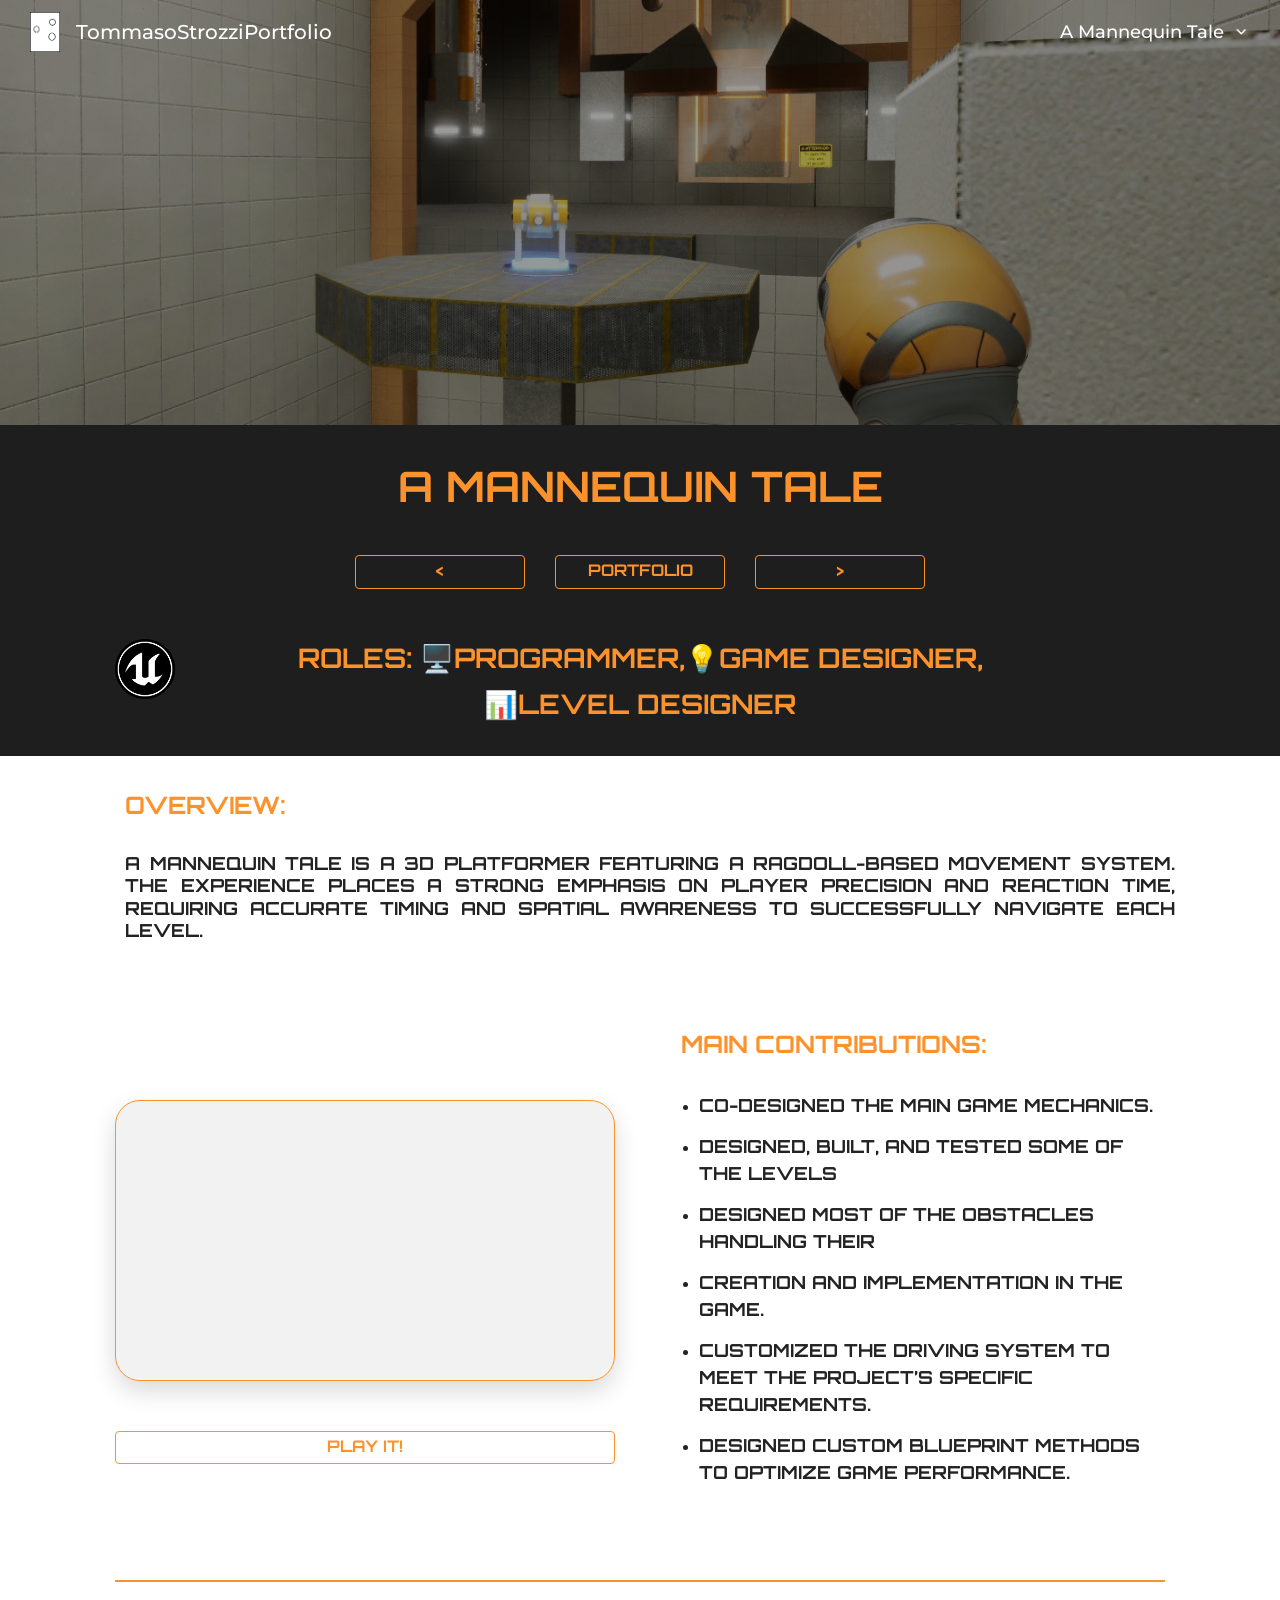
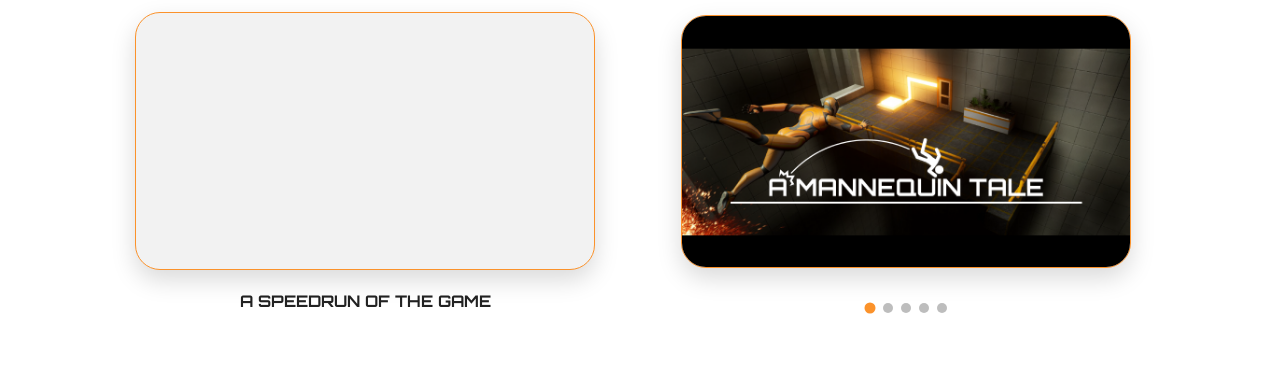
==== commit 306b8ffe: "Font Update" ====
--- a/a-mannequin-tale.html
+++ b/a-mannequin-tale.html
@@ -8,7 +8,12 @@
     <link rel="stylesheet" href="css/projectstyle.css">
     <link rel="preconnect" href="https://fonts.googleapis.com">
     <link rel="preconnect" href="https://fonts.gstatic.com" crossorigin>
-    <link href="https://fonts.googleapis.com/css2?family=Lato:ital,wght@0,400;0,700;1,400;1,700&display=swap" rel="stylesheet">
+    <style>
+        @font-face {
+            font-family: 'Orbitron-Bold';
+            src: url('fonts/Orbitron-Bold.ttf') format('truetype');
+        }
+    </style>
     <link rel="icon" href="img/U4tnwDA - Imgur.png" type="image/jpeg">
 </head>
 
@@ -17,7 +22,7 @@
   --color-accent: #FB922B;
   --color-accent-dark: #E57E1F;
   --color-text: #222222;
-  --font-main: 'Lato', sans-serif;
+  --font-main: 'Orbitron-Bold', sans-serif;
   --hero-image: url('../img/tdetvVC - Imgur.jpg');
 ">
     <!-- HEADER -->
@@ -49,7 +54,6 @@
         <div class="container">
             <div class="hero-content">
                 <h1 class="hero-title">A Mannequin Tale</h1>
-
                 <div class="hero-nav">
                     <a href="straight-thoughts.html">&#60;</a>
                     <a href="index.html">Portfolio</a>
@@ -60,7 +64,7 @@
                     <img src="img/hMfB88m - Imgur.png" alt="Logo progetto" class="roles-logo">
                     <p class="roles-text">
                         <strong>Roles:</strong>
-                        🖥️Programmer,💡Game Designer,📊Level Designer
+                        🖥️Programmer,💡Game Designer,<br/>📊Level Designer
                     </p>
                 </div>
             </div>
--- a/css/projectstyle.css
+++ b/css/projectstyle.css
@@ -43,6 +43,7 @@
 .container {
     width: 60.5%;
     margin: 0 auto;
+    text-transform: uppercase;
 }
 
 /* -------------------- HEADER -------------------- */
@@ -53,8 +54,8 @@
 .header {
     display: flex;
     justify-content: space-between;
+    font-family: "Montserrat", sans-serif;
     align-items: center;
-    font-family: 'Montserrat', sans-serif;
     padding: 12px 30px 8px 30px;
     background: var(--color-bg, #1E1B4B);
     color: var(--color-hero-text, #ffffff);
@@ -143,7 +144,7 @@
             text-decoration: none;
             display: block;
             width: 100%;
-            padding: 11px 20px;
+            padding: 10px 20px;
             box-sizing: border-box;
             transition: background 0.3s ease, color 0.3s ease;
             text-align: center;
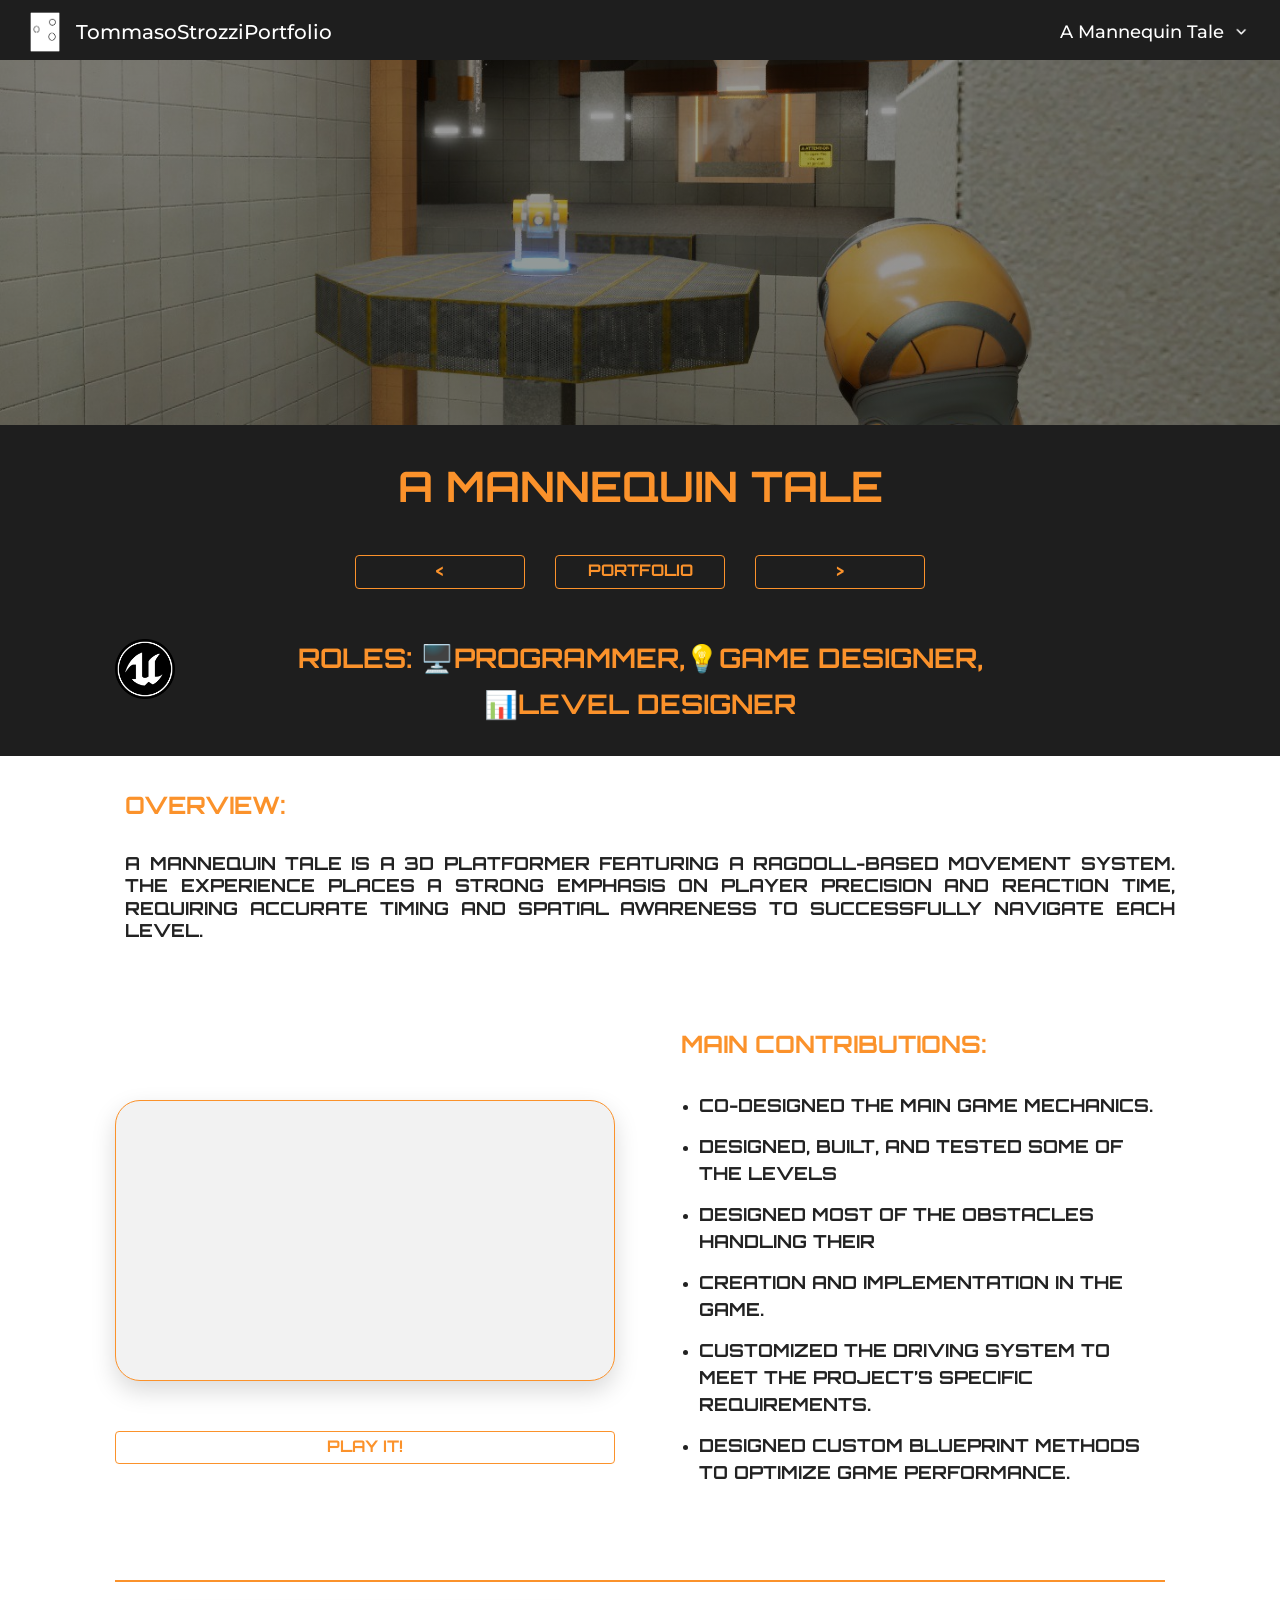
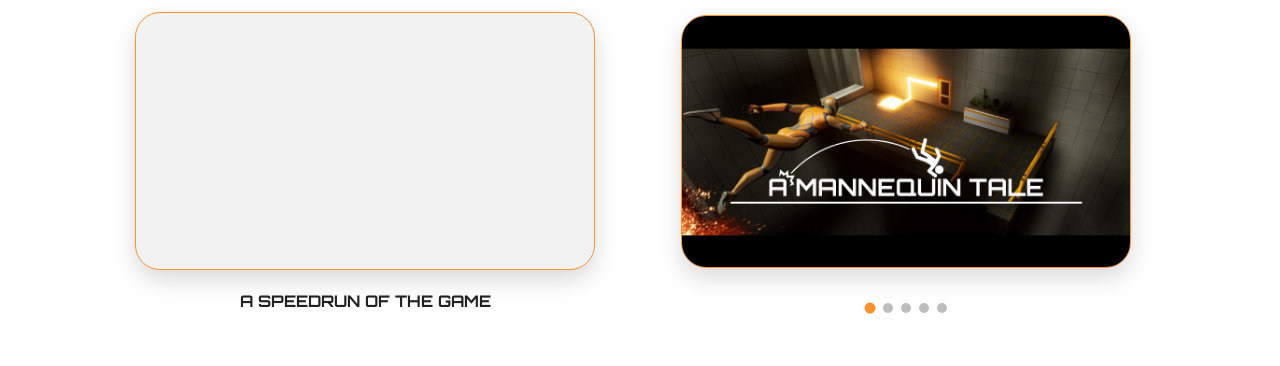
==== commit b37f2c66: "Small UI Updates" ====
--- a/a-mannequin-tale.html
+++ b/a-mannequin-tale.html
@@ -148,36 +148,39 @@
                     <!-- IL MAIN CONTRIBUTION DI SOTTO DIVENTA IL CAROSELLO -->
                             <div class="carousel-box">
                                 <div class="carousel" id="portfolioCarousel">
-                                    <button class="carousel-arrow prev" id="prevSlide" aria-label="Immagine precedente">&#10094;</button>
-                                    <button class="carousel-arrow next" id="nextSlide" aria-label="Immagine successiva">&#10095;</button>
+                                    <div class="carousel-track" id="carouselTrack">
 
-                                    <div class="carousel-slide">
-                                        <img src="img/fH90xXa - Imgur.png" alt="Screenshot 1">
+                                        <button class="carousel-arrow prev" id="prevSlide" aria-label="Immagine precedente">&#10094;</button>
+                                        <button class="carousel-arrow next" id="nextSlide" aria-label="Immagine successiva">&#10095;</button>
+
+                                        <div class="carousel-slide">
+                                            <img src="img/fH90xXa - Imgur.png" alt="Screenshot 1">
+                                        </div>
+                                        <div class="carousel-slide">
+                                            <img src="img/KrLvsUf - Imgur.png" alt="Screenshot 2">
+                                        </div>
+                                        <div class="carousel-slide">
+                                            <img src="img/tdetvVC - Imgur.jpg" alt="Screenshot 3">
+                                        </div>
+                                        <div class="carousel-slide">
+                                            <img src="img/iNM7DYr - Imgur.jpg" alt="Screenshot 4">
+                                        </div>
+                                        <div class="carousel-slide">
+                                            <img src="img/xnFDkZ8 - Imgur.jpg" alt="Screenshot 5">
+                                        </div>
                                     </div>
-                                    <div class="carousel-slide">
-                                        <img src="img/KrLvsUf - Imgur.png" alt="Screenshot 2">
                                     </div>
-                                    <div class="carousel-slide">
-                                        <img src="img/tdetvVC - Imgur.jpg" alt="Screenshot 3">
-                                    </div>
-                                    <div class="carousel-slide">
-                                        <img src="img/iNM7DYr - Imgur.jpg" alt="Screenshot 4">
-                                    </div>
-                                    <div class="carousel-slide">
-                                        <img src="img/xnFDkZ8 - Imgur.jpg" alt="Screenshot 5">
+
+                                    <div class="carousel-caption" id="carouselCaption">A Mannequin Tale</div>
+
+                                    <div class="carousel-dots" id="carouselDots">
+                                        <span class="carousel-dot active" data-slide="0"></span>
+                                        <span class="carousel-dot" data-slide="1"></span>
+                                        <span class="carousel-dot" data-slide="2"></span>
+                                        <span class="carousel-dot" data-slide="3"></span>
+                                        <span class="carousel-dot" data-slide="4"></span>
                                     </div>
                                 </div>
-
-                                <div class="carousel-caption" id="carouselCaption">A Mannequin Tale</div>
-
-                                <div class="carousel-dots" id="carouselDots">
-                                    <span class="carousel-dot active" data-slide="0"></span>
-                                    <span class="carousel-dot" data-slide="1"></span>
-                                    <span class="carousel-dot" data-slide="2"></span>
-                                    <span class="carousel-dot" data-slide="3"></span>
-                                    <span class="carousel-dot" data-slide="4"></span>
-                                </div>
-                            </div>
                         </div>
                     </section>
                 </div>
--- a/css/projectstyle.css
+++ b/css/projectstyle.css
@@ -339,28 +339,43 @@
     width: 100%;
     aspect-ratio: 16 / 9;
     overflow: hidden;
+    border: 1px solid var(--color-accent, #FF4DA6);
     border-radius: 25px;
-    border: 1px solid var(--color-accent, #FF4DA6);
     box-shadow: 0 10px 25px rgba(0,0,0,0.15);
     background: #f2f2f2;
-}
+    touch-action: pan-y;
+}
+
+    .carousel:active {
+        cursor: grabbing;
+    }
+
+.carousel-track {
+    display: flex;
+    width: 100%;
+    height: 100%;
+    transition: transform 0.55s ease;
+    will-change: transform;
+}
+
+    .carousel-track.dragging {
+        transition: none;
+    }
 
 .carousel-slide {
-    position: absolute;
-    inset: 0;
-    opacity: 0;
-    transition: opacity 0.8s ease-in-out;
-}
-
-    .carousel-slide.active {
-        opacity: 1;
-        z-index: 1;
-    }
-
+    width: 100%;
+    min-width: 100%;
+    height: 100%;
+    min-height: 100%;
+    flex: 0 0 100%;
+    position: relative;
+    overflow: hidden;
+}
     .carousel-slide img {
         width: 100%;
         height: 100%;
         object-fit: cover;
+        object-position: center;
         display: block;
     }
 
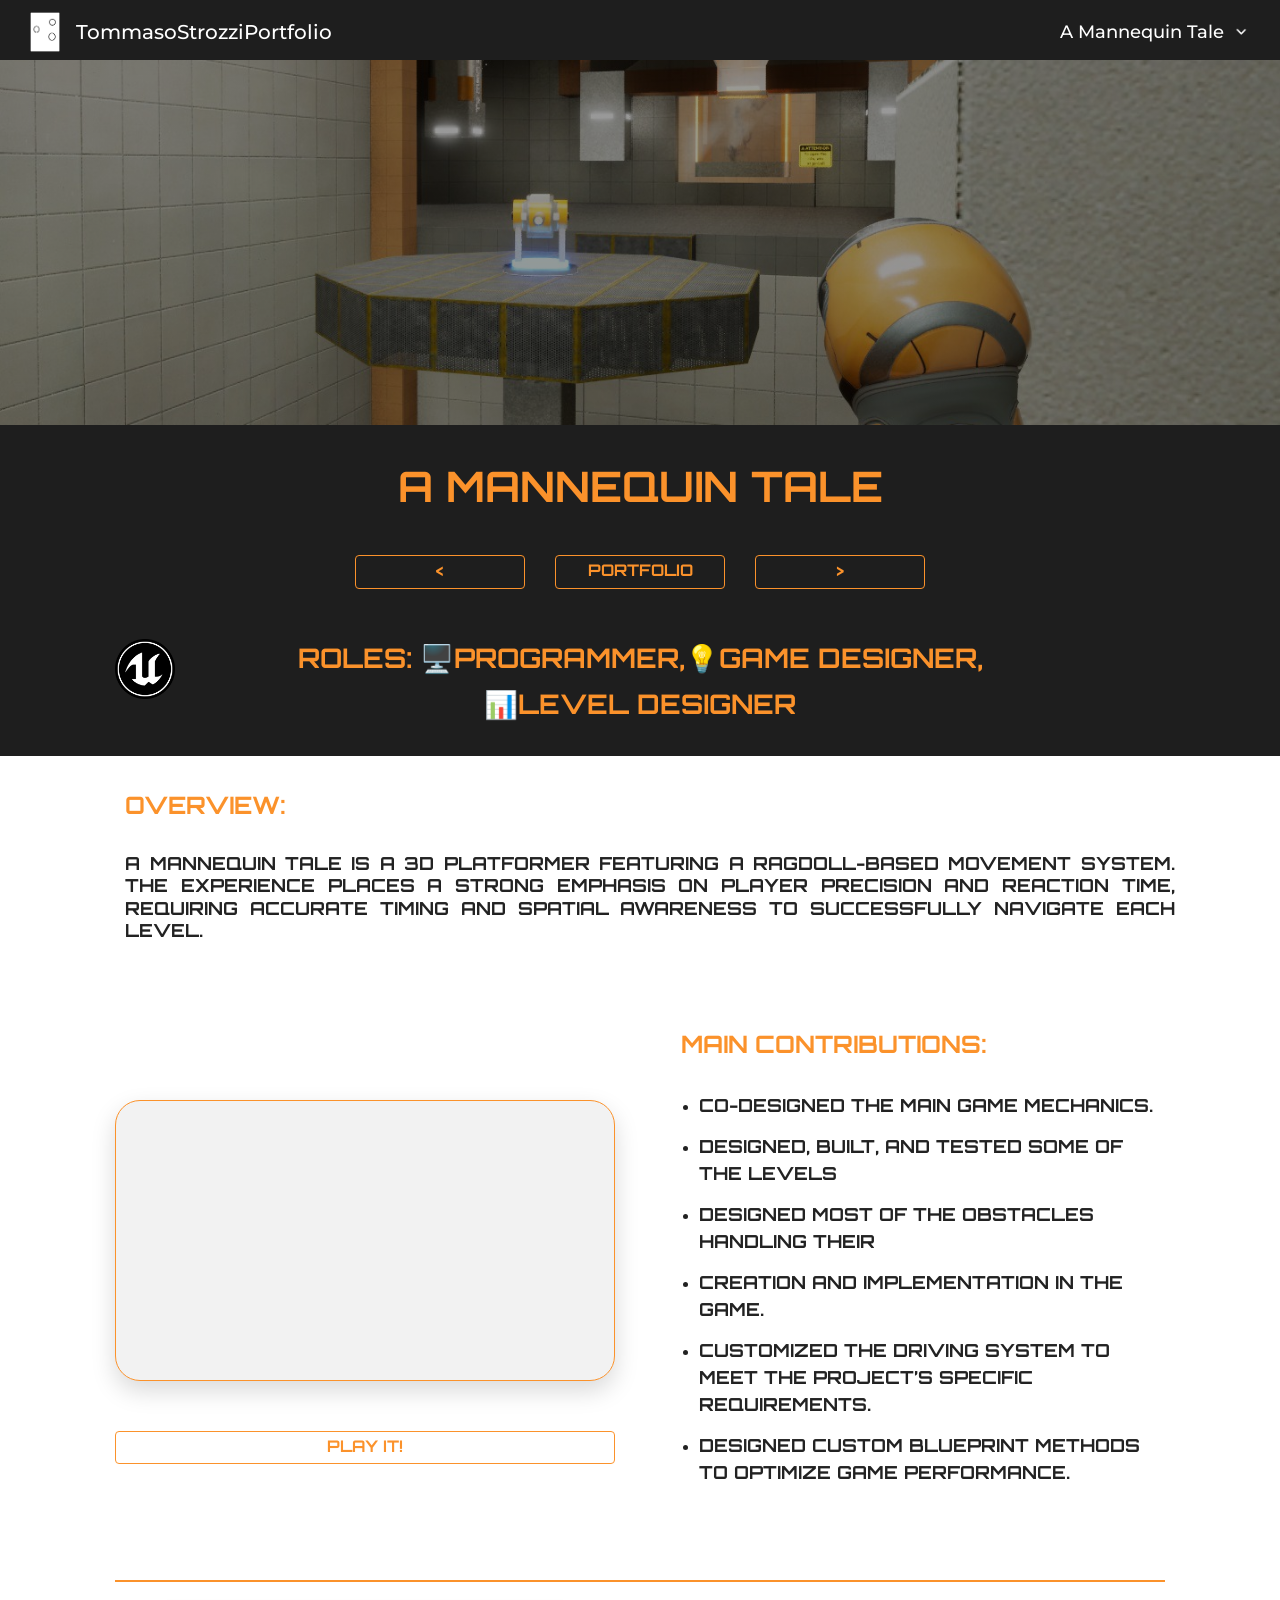
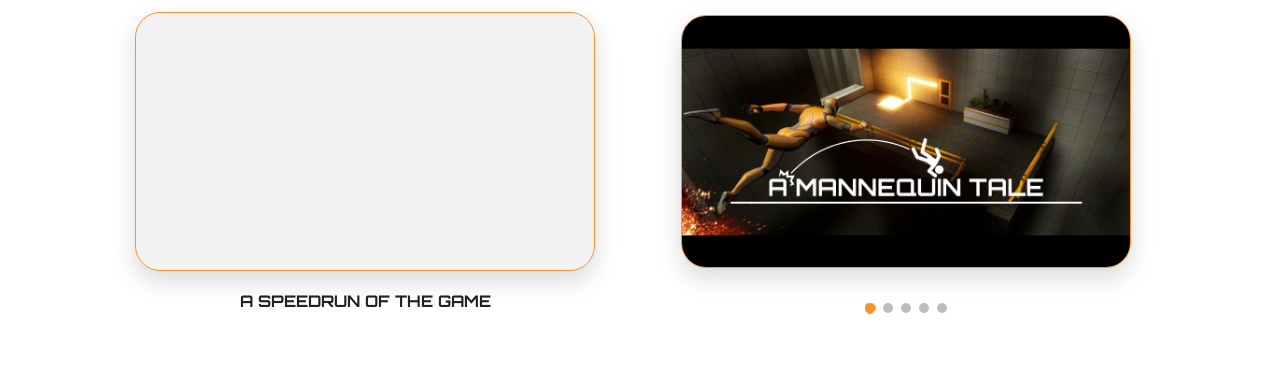
==== commit 823747c2: "Small Updates" ====
--- a/a-mannequin-tale.html
+++ b/a-mannequin-tale.html
@@ -150,8 +150,6 @@
                                 <div class="carousel" id="portfolioCarousel">
                                     <div class="carousel-track" id="carouselTrack">
 
-                                        <button class="carousel-arrow prev" id="prevSlide" aria-label="Immagine precedente">&#10094;</button>
-                                        <button class="carousel-arrow next" id="nextSlide" aria-label="Immagine successiva">&#10095;</button>
 
                                         <div class="carousel-slide">
                                             <img src="img/fH90xXa - Imgur.png" alt="Screenshot 1">
@@ -169,7 +167,11 @@
                                             <img src="img/xnFDkZ8 - Imgur.jpg" alt="Screenshot 5">
                                         </div>
                                     </div>
-                                    </div>
+
+                                    <button class="carousel-arrow prev" id="prevSlide" aria-label="Immagine precedente">&#10094;</button>
+                                    <button class="carousel-arrow next" id="nextSlide" aria-label="Immagine successiva">&#10095;</button>
+
+                                </div>
 
                                     <div class="carousel-caption" id="carouselCaption">A Mannequin Tale</div>
 
--- a/css/projectstyle.css
+++ b/css/projectstyle.css
@@ -405,7 +405,7 @@
     position: absolute;
     top: 50%;
     transform: translateY(-50%);
-    z-index: 3;
+    z-index: 10;
     width: 44px;
     height: 44px;
     border: none;
@@ -474,6 +474,39 @@
     border: 0;
     display: block;
 }
+
+.video-box,
+.video-box-2 {
+    transition: transform 0.35s ease, box-shadow 0.35s ease;
+}
+
+    .video-box:hover,
+    .video-box-2:hover {
+        transform: scale(1.03);
+        box-shadow: 0 15px 35px rgba(0, 0, 0, 0.25);
+    }
+
+    .video-box iframe,
+    .video-box-2 iframe {
+        pointer-events: none;
+    }
+
+    .video-box:hover iframe,
+    .video-box-2:hover iframe {
+        pointer-events: auto;
+    }
+
+/* ==================== CAROUSEL HOVER ZOOM ==================== */
+.carousel {
+    transition: transform 0.35s ease, box-shadow 0.35s ease;
+    will-change: transform;
+}
+
+    .carousel:hover {
+        transform: scale(1.03);
+        box-shadow: 0 18px 40px rgba(0, 0, 0, 0.25);
+        z-index: 5;
+    }
 
 /* -------------------- BUTTON -------------------- */
 .play-btn {
@@ -621,6 +654,35 @@
     overflow-wrap: anywhere;
 }
 
+/* ==================== BUTTON HOVER SCALE ==================== */
+.play-btn,
+.hero-nav a,
+.hero-nav button,
+.carousel-arrow {
+    transition: transform 0.25s ease, box-shadow 0.25s ease;
+}
+
+    .play-btn:hover,
+    .hero-nav a:hover,
+    .hero-nav button:hover {
+        transform: scale(1.06);
+        box-shadow: 0 6px 18px rgba(0, 0, 0, 0.25);
+    }
+
+    /* Frecce leggermente meno aggressive */
+    .carousel-arrow:hover {
+        transform: translateY(-50%) scale(1.15);
+    }
+
+    .play-btn,
+.hero-nav a,
+.hero-nav button,
+.carousel-arrow,
+.video-box,
+.video-box-2 {
+    will-change: transform;
+}
+
 /* -------------------- LARGE TABLET -------------------- */
 @media (max-width: 1600px) {
     .container {
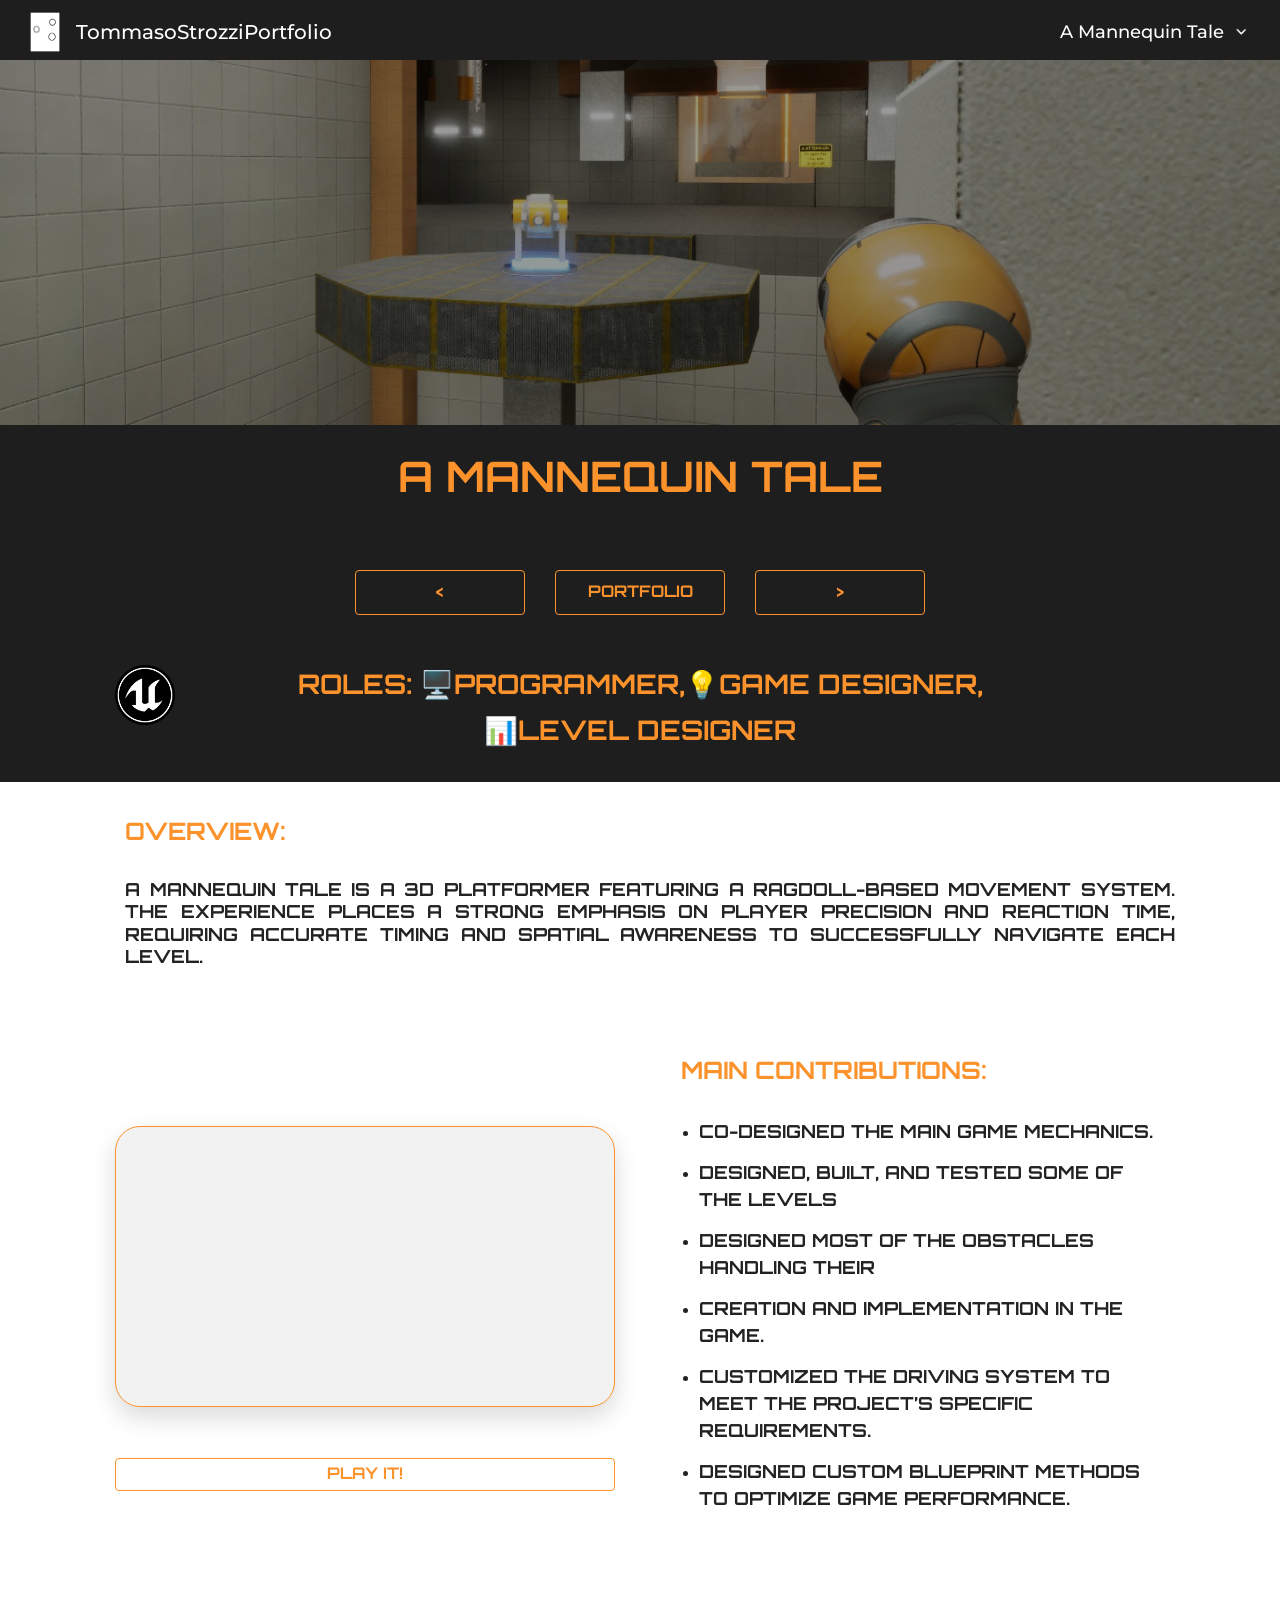
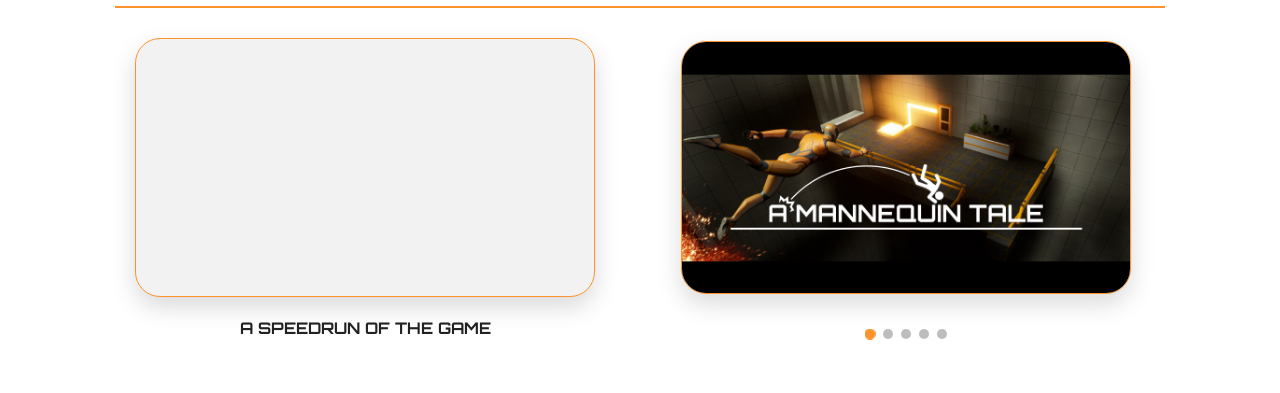
==== commit 7d50a68b: "Portfolio 2.0" ====
--- a/a-mannequin-tale.html
+++ b/a-mannequin-tale.html
@@ -53,7 +53,9 @@
     <section class="hero-banner">
         <div class="container">
             <div class="hero-content">
-                <h1 class="hero-title">A Mannequin Tale</h1>
+                <div class="hero-title-box">
+                    <h1 class="hero-title">A Mannequin Tale</h1>
+                </div>
                 <div class="hero-nav">
                     <a href="straight-thoughts.html">&#60;</a>
                     <a href="index.html">Portfolio</a>
@@ -64,7 +66,7 @@
                     <img src="img/hMfB88m - Imgur.png" alt="Logo progetto" class="roles-logo">
                     <p class="roles-text">
                         <strong>Roles:</strong>
-                        🖥️Programmer,💡Game Designer,<br/>📊Level Designer
+                        🖥️Programmer,💡Game Designer,<br />📊Level Designer
                     </p>
                 </div>
             </div>
--- a/css/projectstyle.css
+++ b/css/projectstyle.css
@@ -190,8 +190,14 @@
     text-align: center;
 }
 
+.hero-title-box {
+    margin: 25px;
+    align-items: flex-start; /* verticale in alto */
+    min-height: 80px;
+}
+
 .hero-title {
-    margin-bottom: 60px;
+    margin: 0;
     font-size: 48px;
     font-weight: 700;
     color: var(--color-hero-text, var(--color-accent, #FF4DA6));
@@ -201,12 +207,17 @@
     display: flex;
     justify-content: center;
     gap: 30px;
-    margin: 25px 0 50px 0;
+    margin: 30px 0 50px 0;
 }
 
     .hero-nav a,
     .hero-nav button {
+        display: flex;
+        align-items: center; /* centro verticale */
+        justify-content: center; /* centro orizzontale */
+
         min-width: 170px;
+        min-height: 45px;
         padding: 8px 20px;
         border: 1px solid var(--color-hero-text, var(--color-accent, #FF4DA6));
         background: transparent;
@@ -853,11 +864,6 @@
         margin-bottom: 10px;
     }
 
-    .carousel-arrow {
-        opacity: 1;
-        pointer-events: auto;
-    }
-
     .section-divider {
         margin: 28px 0;
     }
